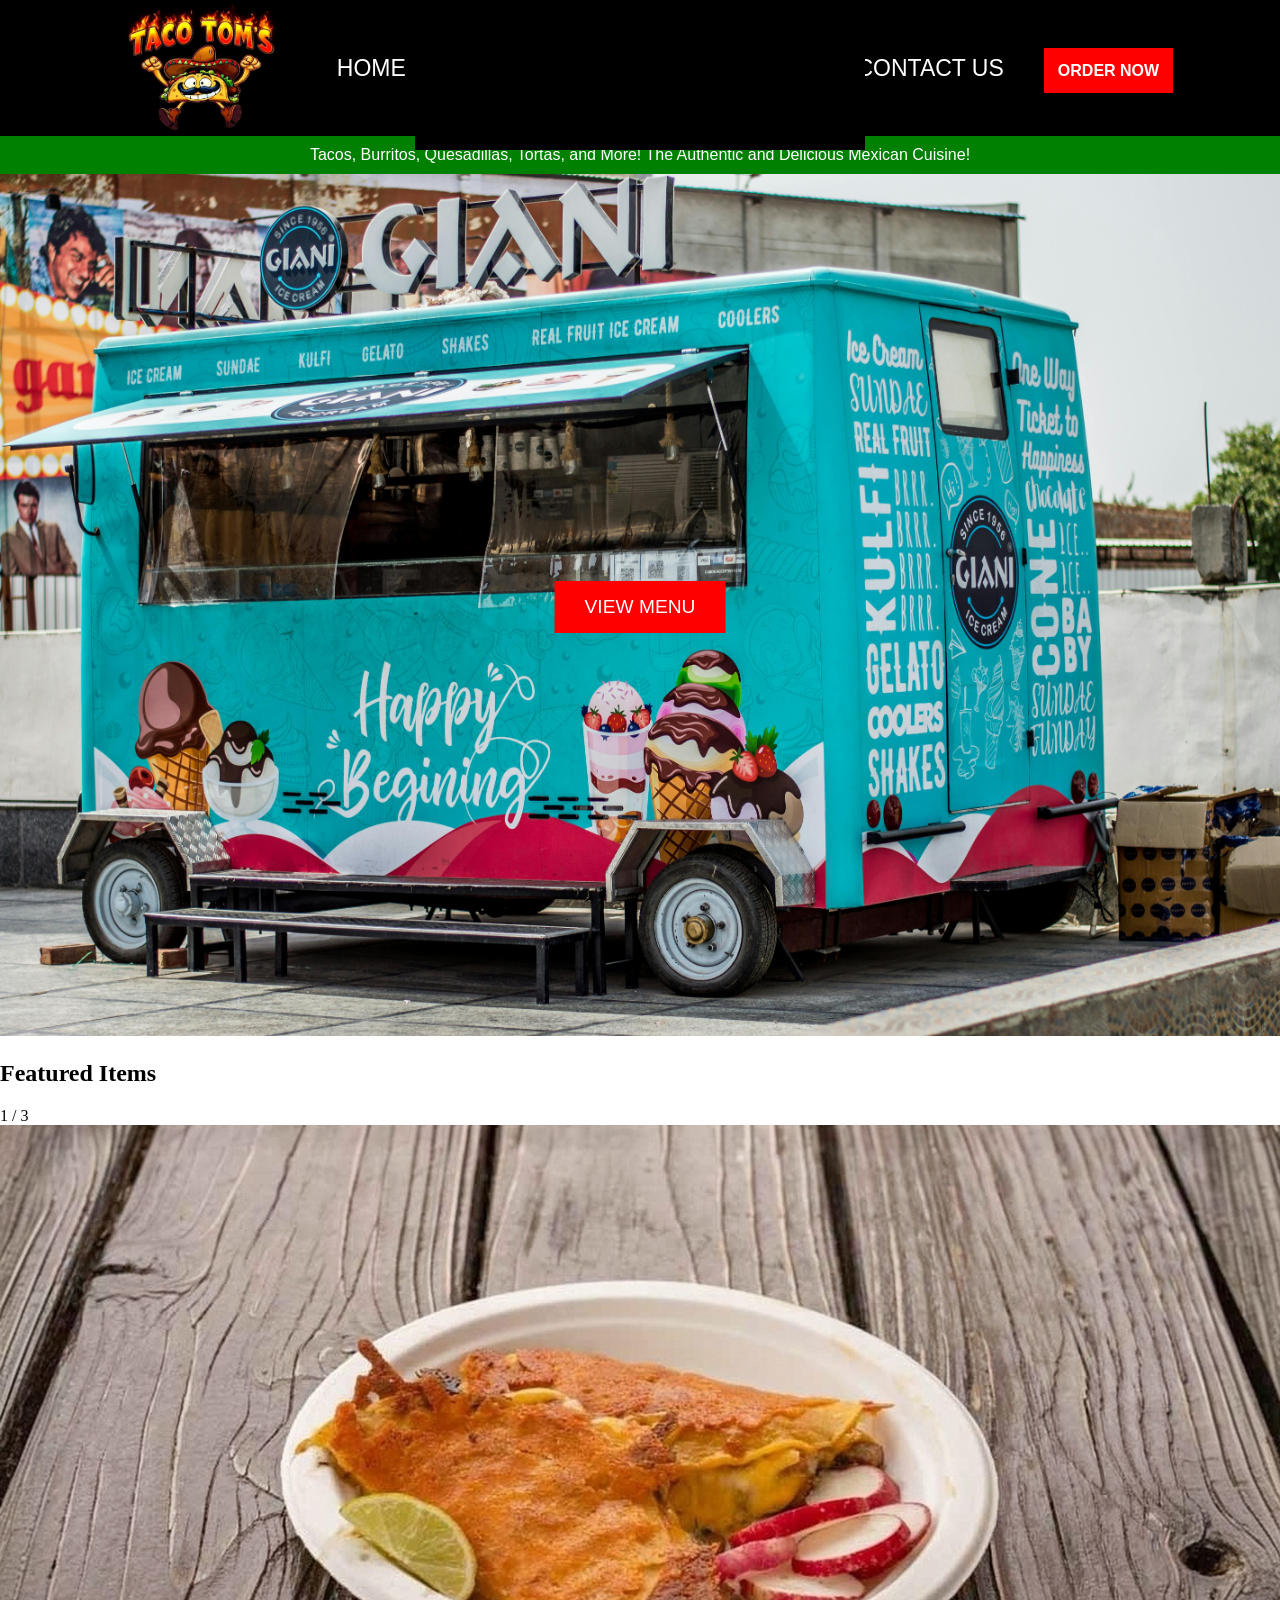
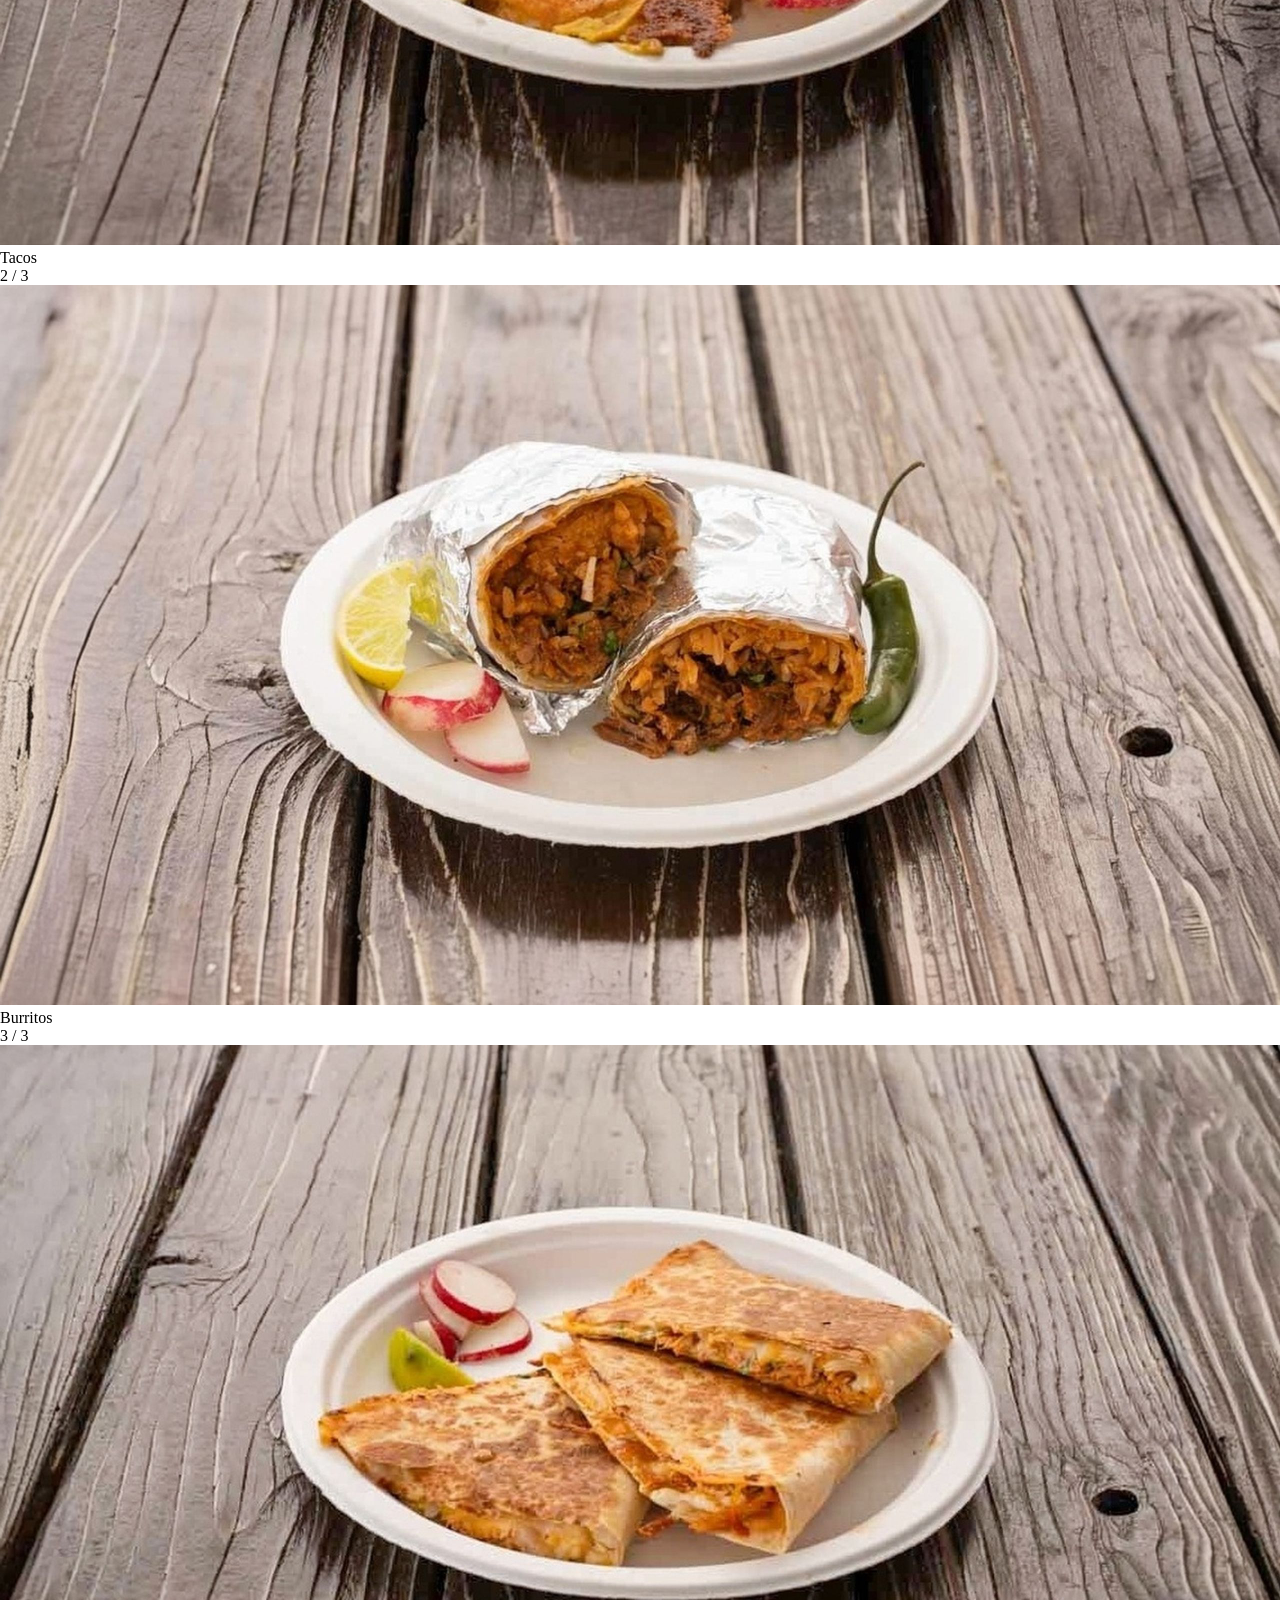
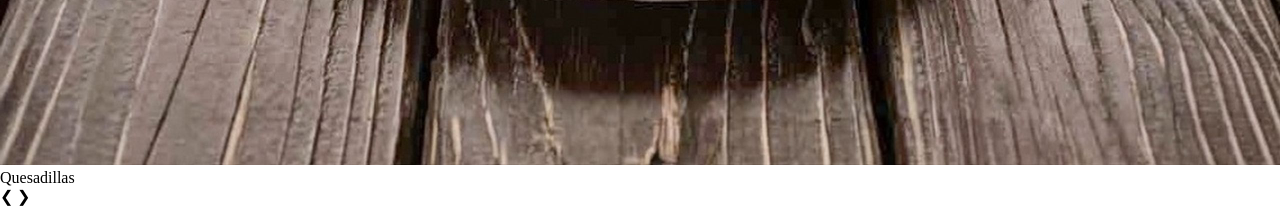
==== index.html @ 34d747c4 "initial commit" ====
<!DOCTYPE html>
<html lang="en">
<head>
    <meta charset="UTF-8">
    <meta name="viewport" content="width=device-width, initial-scale=1.0">
    <link rel="stylesheet" href="../Main/default.css">
    <link rel="icon" type="img" href="../Images/placeholder.jpg">

    <link rel="stylesheet" href="https://cdnjs.cloudflare.com/ajax/libs/font-awesome/4.7.0/css/font-awesome.min.css">
    <title>Taco Tom's</title>
        <script src="../Scripts/sticky.js"></script>

</head>
<body>

    <header>
            <a href="index.html"><img id = "logo" src="../Images/TacoTomsLogoNoFresh.jpg" alt="Logo"></a>
        <!-- <h1><a href="default.html">Taco Tom's</a></h1> -->
         <div>
                <nav>
                    <ul>
                        <li><a href="index.html">HOME</a></li>
                        <li><a href="About/about.html">ABOUT US</a></li>
                        <li><a href="Menu/menu.html">MENU</a></li>
                        <li><a href="Gallery/gallery.html">GALLERY</a></li>
                        <li><a href="Contact Us/contact.html">CONTACT US</a></li>
                        <li><a href="Contact Us/contact.html" id = "orderNow">ORDER NOW</a></li>
                    </ul>
                </nav>
        </div>
            <div class = "off-screen-menu">
                <nav>
                    <ul>
                         <a href="index.html"><img id = "logo" src="../Images/TacoTomsLogoNoFresh.jpg" alt="Logo"></a>
                        <li><a href="index.html">HOME</a></li>
                        <li><a href="About/about.html">ABOUT US</a></li>
                        <li><a href="Menu/menu.html">MENU</a></li>
                        <li><a href="Gallery/gallery.html">GALLERY</a></li>
                        <li><a href="Contact Us/contact.html">CONTACT US</a></li>
                        <li><a href="Contact Us/contact.html" id = "orderNow">ORDER NOW</a></li>
                    </ul>
                </nav>
            </div>
            <nav>
                <div class = "hamburger-menu">
                    <span></span>
                    <span></span>
                    <span></span>
                </div>
            </nav>
    </header>
        <script src="../Scripts/hamMenu.js"></script>
    <div class = "welcome-message">
        <p>Tacos, Burritos, Quesadillas, Tortas, and More! The Authentic and Delicious Mexican Cuisine!</p>

    </div>
    <div class = "hero-image">
        <img src="../Images\foodtruckPlaceholder.jpg" alt="Lunch Truck">
        <button>
            <a href="../Menu/menu.html">VIEW MENU</a>
        </button> <!-- This button will link to the menu page and will be updated to Order Now!-->
    </div>

    <h2>Featured Items</h2>
    <div class = "featured-items">
          <!-- Full-width images with number and caption text -->
        <div class="mySlides fade">
            <div class="numbertext">1 / 3</div>
            <img src="Images/Tacos.jpg" style="width:100%">
            <div class="text">Tacos</div>
        </div>
        <div class="mySlides fade">
            <div class="numbertext">2 / 3</div>
            <img src="Images/Burrito.jpg" style="width:100%">
            <div class="text">Burritos</div>
        </div>
        <div class="mySlides fade">
            <div class="numbertext">3 / 3</div>
            <img src="Images/Quesadilla.jpg" style="width:100%">
            <div class="text">Quesadillas</div>
        </div>

         <!-- Next and previous buttons -->
  <a class="prev" onclick="plusSlides(-1)">&#10094;</a>
  <a class="next" onclick="plusSlides(1)">&#10095;</a>
    </div>
    <br>

<!-- The dots/circles -->
<div style="text-align:center">
  <span class="dot" onclick="currentSlide(1)"></span>
  <span class="dot" onclick="currentSlide(2)"></span>
  <span class="dot" onclick="currentSlide(3)"></span>
</div>

</body>
<footer>
</footer>
</html>
---- Main/default.css ----
/* hamburger menu display*/
.hamburger-menu{
    display: none;
}


/* General Styles */
body{
    margin: 0;
    padding: 0;
}

#logo, nav, #orderNow{
    transition: all 0.5s ease;
}


/*header styles*/
header{
    display: flex;
    justify-content: center;
    align-items: center;
    background-color: black;
    position: sticky;
    width: 100%;
    top: 0;
    z-index: 1000;
    flex-wrap: nowrap;
}





header img{
    width: 150px;
    height: auto;
    margin-bottom: 0px;
    margin-left: 0px;
    border: none;
}





/* Navigation Styles */


ul{
    list-style-type: none;
    display: flex;
    flex-wrap: nowrap;
}

ul li{
    margin: 0 40px;
    font-family: Verdana, Geneva, Tahoma, sans-serif;
    font-size: 25px;

}

ul li a{
    text-decoration: none;
    color: white;
}

ul li a:hover{
    color: red;
    transition: color 0.3s, text-decoration 0.3s;
    ;
}


#orderNow{
    background-color: red;
    padding: 10px 30px;
    border: red solid 4px;
    font-weight: bold;
    flex-wrap: nowrap;
    font-size: 18px !important;
}

#orderNow:hover{
    background-color: white;
    color: red;
    border: red solid 4px;
    transition: background-color 0.3s, color 0.3s, font-weight 0.3s, border 0.3s;
}

/* Welcome Message Styles */
.welcome-message p{
    font-family: Verdana, Geneva, Tahoma, sans-serif;
    text-align: center;
    margin: 0px;
    padding: 10px;
    background-color:green;
    color: white;
}

img{
    width: 100%;
    max-width: 100%;
    height: auto;
}

.hero-image{
    position: relative;
    text-align: center;
    color: white;
}

.hero-image button{
    position: absolute;
    top: 50%;
    left: 50%;
    transform: translate(-50%, -50%);
    padding: 15px 30px;
    font-size: larger;
    background-color: red;
    color: white;
    border: none;
    cursor: pointer;
}

button a{
    text-decoration: none;
    color: white;
}

button:hover{
    background-color: black;
    font-weight: bold;
}

/* Responsive Styles */

@media screen and (max-width: 1500px) {
        ul li{
        font-size: 23px;
        text-align: center;
        justify-content: center;
        align-items: center;
        margin: 0px 20px;

    }

    #orderNow{
        padding: 10px !important;
        margin: 0px;
        font-size: 16px !important;
    }

    header img{
        width: 150 !important;
    }
}

@media screen and (max-width: 1150px) {
        ul li{
        font-size: 18px;
        text-align: center;
        justify-content: center;
        align-items: center;
        margin: 0px 20px;

    }

    #orderNow{
        padding: 8px 0px !important;
        margin: 0px;
        font-size: 10px !important;
    }

    header img{
        width: 80px !important;
    }
}

@media screen and (max-width: 900px) {
    ul li{
        font-size: 14px;
        text-align: center;
        justify-content: center;
        align-items: center;
        margin: 0px 18px;

    }

    #orderNow{
        padding: 5px 0px !important;
        margin: 0px;
        font-size: 10px !important;
    }

    header img{
        width: 70px !important;
    }
}



    
@media screen and (max-width: 768px){

    header > div:first-of-type nav ul{
        display: none;
    }
    .hamburger-menu{
            display: block;
            cursor: pointer;
            position: relative;
            height: 50px;
            width: 50px;
            /* margin-left: 20rem; */
            position: absolute;
            right: 20px;
        }

    .hamburger-menu span{
            display: block;
            width: 35px;
            height: 3px;
            background-color: white;
            margin: 5px 0px;
            margin-top: 10;
        }
        

    .hamburger-menu.active span:nth-child(1){
        transform: rotate(45deg) translate(5px, 5px);
    }

    .hamburger-menu.active span:nth-child(2){
        opacity: 0;
    }

    .hamburger-menu.active span:nth-child(3){
        transform: rotate(-45deg) translate(5px, -5px);
    }
        
    #orderNow{
            font-size: 20px !important;
    }

    .welcome-message p{
        font-size: 14px;
    }

    .hero-image button{
        padding: 10px 20px;
        font-size: medium;
    }

    .off-screen-menu nav ul{
    flex-direction: column !important;
    gap: 40px !important;
    justify-content: center !important;
    align-items: center !important;
    text-align: center !important;
    margin: 0 !important;
    padding: 0 !important;

}

.off-screen-menu nav ul li{
    margin: 0 !important;
    padding: 0 !important;
}

.off-screen-menu.active{
    top: 0;
}

    
} 

/*off screen menu styles*/
.off-screen-menu{
    background-color: black;
    height: 100vh;
    width: 100%;
    max-width: 450px;
    position:fixed;
    top: -750px;
    display: flex;
    flex-direction: column !important;
    justify-content: center;
    align-items: center;
    text-align: center;
    font-size: 3rem;
    transition: 0.3s ease;
    overflow: hidden;
}





   



/* .featured-items ul{
    display: flex;
    justify-content: center;
    gap: 20px;
}

.featured-items ul li{
    width: 200px;
    height: 150px;
    overflow: hidden;
}

.featured-items ul li img{
    width: 100%;
    height: 100%;
    object-fit: cover;
    border-radius: 10px;
}

.featured-items h2{
    font-family: Verdana, Geneva, Tahoma, sans-serif;
    font-size: 2em;
    margin-bottom: 20px;
} */
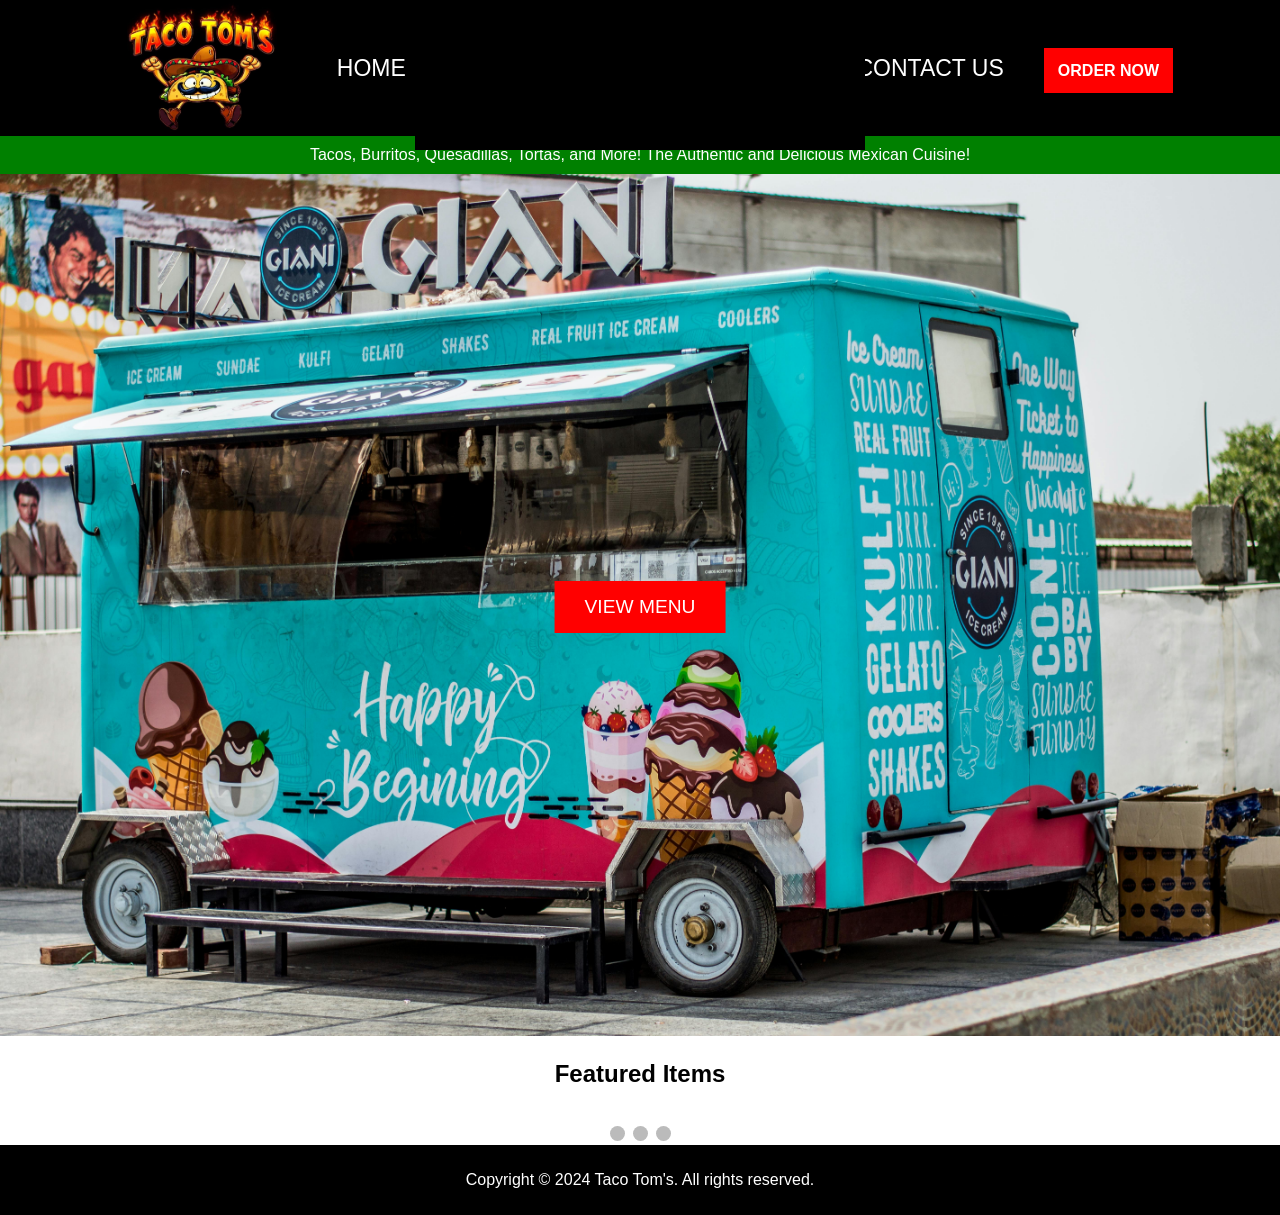
==== commit 6824495a: "added slideshow" ====
--- a/index.html
+++ b/index.html
@@ -54,8 +54,10 @@
         <p>Tacos, Burritos, Quesadillas, Tortas, and More! The Authentic and Delicious Mexican Cuisine!</p>
 
     </div>
+
+    <!-- large hero image  -->
     <div class = "hero-image">
-        <img src="../Images\foodtruckPlaceholder.jpg" alt="Lunch Truck">
+        <img src="../Images/foodtruckPlaceholder.jpg" alt="Lunch Truck">
         <button>
             <a href="../Menu/menu.html">VIEW MENU</a>
         </button> <!-- This button will link to the menu page and will be updated to Order Now!-->
@@ -64,17 +66,17 @@
     <h2>Featured Items</h2>
     <div class = "featured-items">
           <!-- Full-width images with number and caption text -->
-        <div class="mySlides fade">
+        <div class="mySlides">
             <div class="numbertext">1 / 3</div>
             <img src="Images/Tacos.jpg" style="width:100%">
             <div class="text">Tacos</div>
         </div>
-        <div class="mySlides fade">
+        <div class="mySlides">
             <div class="numbertext">2 / 3</div>
             <img src="Images/Burrito.jpg" style="width:100%">
             <div class="text">Burritos</div>
         </div>
-        <div class="mySlides fade">
+        <div class="mySlides">
             <div class="numbertext">3 / 3</div>
             <img src="Images/Quesadilla.jpg" style="width:100%">
             <div class="text">Quesadillas</div>
@@ -93,7 +95,10 @@
   <span class="dot" onclick="currentSlide(3)"></span>
 </div>
 
+<script src="../Scripts/slideShow.js"></script>
+
 </body>
 <footer>
+    <p>Copyright &copy; 2024 Taco Tom's. All rights reserved.</p>
 </footer>
 </html>
--- a/Main/default.css
+++ b/Main/default.css
@@ -9,6 +9,7 @@
 body{
     margin: 0;
     padding: 0;
+    background-color: white;
 }
 
 #logo, nav, #orderNow{
@@ -29,7 +30,12 @@
     flex-wrap: nowrap;
 }
 
-
+h2{
+    font-family: Verdana, Geneva, Tahoma, sans-serif;
+    text-align: center;
+    margin: 0px;
+    padding: 20px;
+}
 
 
 
@@ -294,37 +300,88 @@
     overflow: hidden;
 }
 
-
-
-
-
-   
-
-
-
-/* .featured-items ul{
-    display: flex;
-    justify-content: center;
-    gap: 20px;
-}
-
-.featured-items ul li{
-    width: 200px;
-    height: 150px;
-    overflow: hidden;
-}
-
-.featured-items ul li img{
-    width: 100%;
-    height: 100%;
-    object-fit: cover;
-    border-radius: 10px;
-}
-
-.featured-items h2{
+/* Slideshow Styles */
+.featured-items {
+  max-width: 1000px;
+  position: relative;
+  margin: auto;
+}
+
+/* Hide the images by default */
+.mySlides {
+  display: none;
+}
+
+/* Next & previous buttons */
+.prev, .next {
+  cursor: pointer;
+  position: absolute;
+  top: 50%;
+  width: auto;
+  margin-top: -22px;
+  padding: 16px;
+  color: white;
+  font-weight: bold;
+  font-size: 18px;
+  transition: 0.6s ease;
+  border-radius: 0 3px 3px 0;
+  user-select: none;
+}
+
+/* Position the "next button" to the right */
+.next {
+  right: 0;
+  border-radius: 3px 0 0 3px;
+}
+
+/* On hover, add a black background color with a little bit see-through */
+.prev:hover, .next:hover {
+  background-color: rgba(0,0,0,0.8);
+}
+
+/* Caption text */
+.text {
+  color: #f2f2f2;
+  font-size: 15px;
+  padding: 8px 12px;
+  position: absolute;
+  bottom: 8px;
+  width: 100%;
+  text-align: center;
+  font-family:'Gill Sans', 'Gill Sans MT', Calibri, 'Trebuchet MS', sans-serif;
+}
+
+/* Number text (1/3 etc) */
+.numbertext {
+  color: #f2f2f2;
+  font-size: 12px;
+  padding: 8px 12px;
+  position: absolute;
+  top: 0;
+}
+
+/* The dots/bullets/indicators */
+.dot {
+  cursor: pointer;
+  height: 15px;
+  width: 15px;
+  margin: 0 2px;
+  background-color: #bbb;
+  border-radius: 50%;
+  display: inline-block;
+  transition: background-color 0.6s ease;
+}
+
+.active, .dot:hover {
+  background-color: #717171;
+}
+
+footer{
+    background-color: black;
+    color: white;
+    text-align: center;
+    padding: 10px 0;
     font-family: Verdana, Geneva, Tahoma, sans-serif;
-    font-size: 2em;
-    margin-bottom: 20px;
-} */
-
-
+}
+
+
